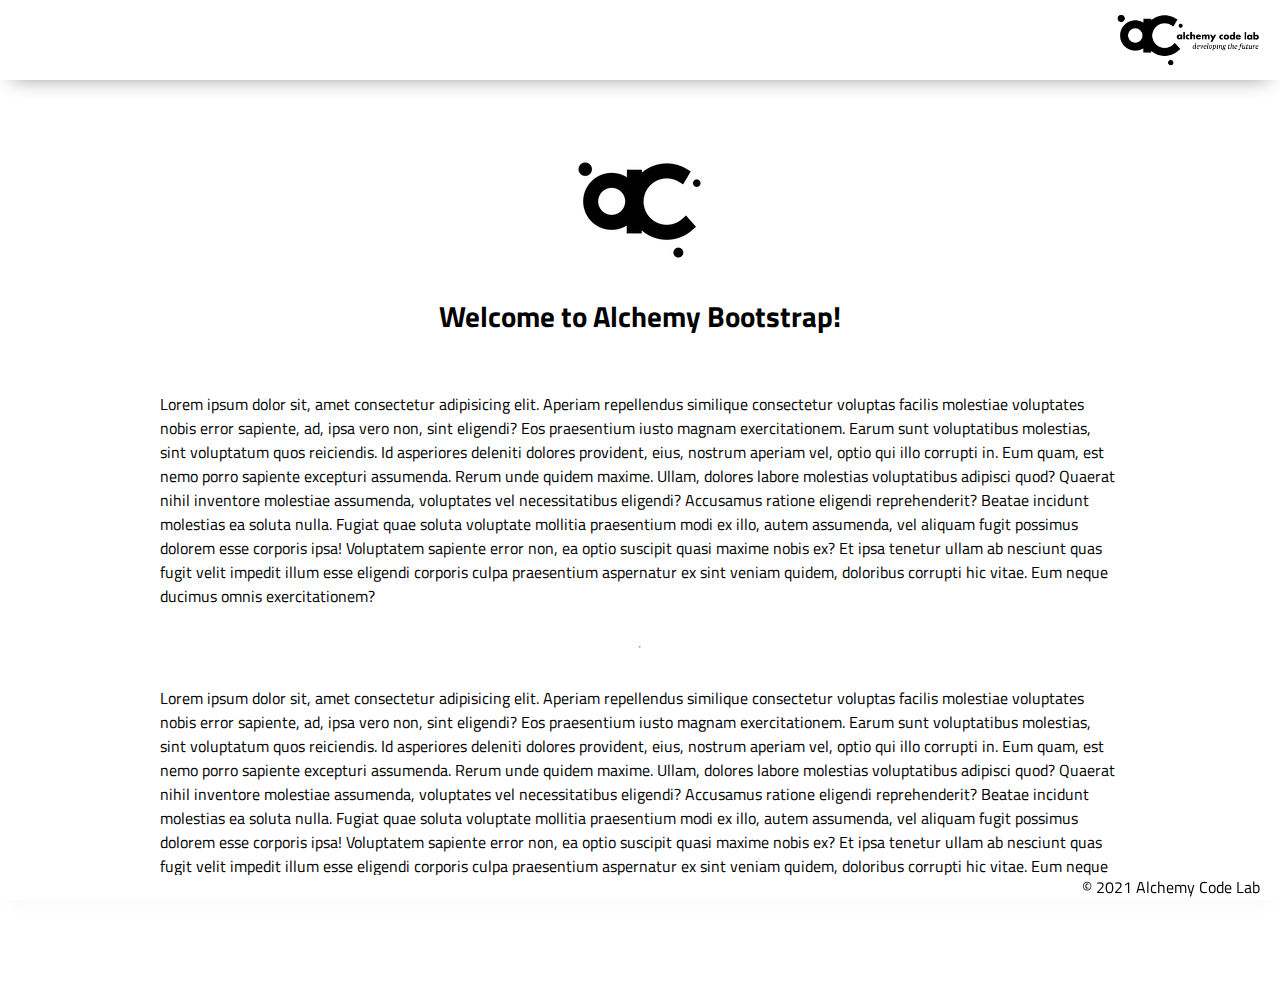
==== index.html @ af1ee73b "Initial commit" ====
<!DOCTYPE html>
<html lang="en">

<head>
    <meta charset="UTF-8">
    <meta name="viewport" content="width=device-width, initial-scale=1.0">
    <meta http-equiv="X-UA-Compatible" content="ie=edge">
    <link href="https://fonts.googleapis.com/css2?family=Titillium+Web:wght@300&display=swap" rel="stylesheet">
    <link rel="stylesheet" href="./styles/reset.css">
    <link rel="stylesheet" href="./styles/style.css">
    <link rel="stylesheet" href="./styles/home.css">
    <title>Document</title>
</head>

<body>
    <header>
        <div class="gutter-right logo">
            <img src="./assets/big-logo.png" />
        </div>
    </header>
    <main>
        <section class="main-section">
            <img class="main-logo" src="./assets/alchemy-logo.png" />
            <h2>
                Welcome to Alchemy Bootstrap!
            </h2>

            <p>
                Lorem ipsum dolor sit, amet consectetur adipisicing elit. Aperiam repellendus similique consectetur
                voluptas facilis molestiae voluptates nobis error sapiente, ad, ipsa vero non, sint eligendi? Eos
                praesentium iusto magnam exercitationem.
                Earum sunt voluptatibus molestias, sint voluptatum quos reiciendis. Id asperiores deleniti dolores
                provident, eius, nostrum aperiam vel, optio qui illo corrupti in. Eum quam, est nemo porro sapiente
                excepturi assumenda.
                Rerum unde quidem maxime. Ullam, dolores labore molestias voluptatibus adipisci quod? Quaerat nihil
                inventore molestiae assumenda, voluptates vel necessitatibus eligendi? Accusamus ratione eligendi
                reprehenderit? Beatae incidunt molestias ea soluta nulla.
                Fugiat quae soluta voluptate mollitia praesentium modi ex illo, autem assumenda, vel aliquam fugit
                possimus dolorem esse corporis ipsa! Voluptatem sapiente error non, ea optio suscipit quasi maxime nobis
                ex?
                Et ipsa tenetur ullam ab nesciunt quas fugit velit impedit illum esse eligendi corporis culpa
                praesentium aspernatur ex sint veniam quidem, doloribus corrupti hic vitae. Eum neque ducimus omnis
                exercitationem?
            </p>
            <hr />
            <p>
                Lorem ipsum dolor sit, amet consectetur adipisicing elit. Aperiam repellendus similique consectetur
                voluptas facilis molestiae voluptates nobis error sapiente, ad, ipsa vero non, sint eligendi? Eos
                praesentium iusto magnam exercitationem.
                Earum sunt voluptatibus molestias, sint voluptatum quos reiciendis. Id asperiores deleniti dolores
                provident, eius, nostrum aperiam vel, optio qui illo corrupti in. Eum quam, est nemo porro sapiente
                excepturi assumenda.
                Rerum unde quidem maxime. Ullam, dolores labore molestias voluptatibus adipisci quod? Quaerat nihil
                inventore molestiae assumenda, voluptates vel necessitatibus eligendi? Accusamus ratione eligendi
                reprehenderit? Beatae incidunt molestias ea soluta nulla.
                Fugiat quae soluta voluptate mollitia praesentium modi ex illo, autem assumenda, vel aliquam fugit
                possimus dolorem esse corporis ipsa! Voluptatem sapiente error non, ea optio suscipit quasi maxime nobis
                ex?
                Et ipsa tenetur ullam ab nesciunt quas fugit velit impedit illum esse eligendi corporis culpa
                praesentium aspernatur ex sint veniam quidem, doloribus corrupti hic vitae. Eum neque ducimus omnis
                exercitationem?
            </p>

        </section>
    </main>
    <footer>
        <div class="copy gutter-right">&copy; 2021 Alchemy Code Lab</div>
    </footer>

    <script type="module" src="./app.js"></script>
</body>

</html>
---- styles/style.css ----
body {
    /* feel free to update these css variables for a quick theme */
    
    --color1: white;
    --color2: white;
    --color3: white;
    --color4: white;
    --color5: white;
    
    /* https://coolors.co/generate and click export -> scss to get the colors to copy and paste below*/
        
    /* --color1: hsla(349, 69%, 76%, 1);
    --color2: hsla(207, 67%, 44%, 1);
    --color3: hsla(200, 61%, 56%, 1);
    --color4: hsla(187, 41%, 94%, 1);
    --color5: hsla(170, 28%, 95%, 1); */

    /* --color1: hsla(45, 86%, 83%, 1);
    --color2: hsla(135, 65%, 98%, 1);
    --color3: hsla(315, 37%, 86%, 1);
    --color4: hsla(45, 73%, 98%, 1);
    --color5: hsla(224, 40%, 79%, 1); */
    
    --header-height: 80px;
    --shadow: 0px 10px 20px -12px rgba(0,0,0,0.45);
    --gutter: 30px;
    --footer-height: 25px;
    
    font-family: 'Titillium Web', sans-serif;
    background-color: var(--color2);
}

main {
    display: flex;
    flex-direction: column;
    justify-content: center;
    align-items: center;
    margin-bottom: calc(var(--footer-height));
}

section {
    background-color: var(--color5);
    max-width: 80%;
    display: flex;
    flex-direction: column;
    justify-content: center;
    align-items: center;
    padding-top: var(--gutter);
    padding-bottom: var(--gutter);
    margin-top: var(--gutter);
    margin-bottom: var(--gutter);
    border: solid 2px var(--color1);
}

header {
    display: flex;
    justify-content: flex-end;
    background-color: var(--color3);
    height: var(--header-height);
    box-shadow: var(--shadow);
}


h2 {
    font-size: 1.8rem;
    font-weight: bold;
}

.gutter-right {
    margin-right: 20px;
}

header img {
    height: var(--header-height);
}

p {
    margin: var(--gutter);
}
  
footer {
    position: fixed;
    width: 100%;
    bottom: 0;
    height: var(--footer-height);
    display: flex;
    justify-content: flex-end;
    background-color: var(--color3);
    box-shadow: var(--shadow);
}
---- styles/home.css ----
/* add home page styles here */
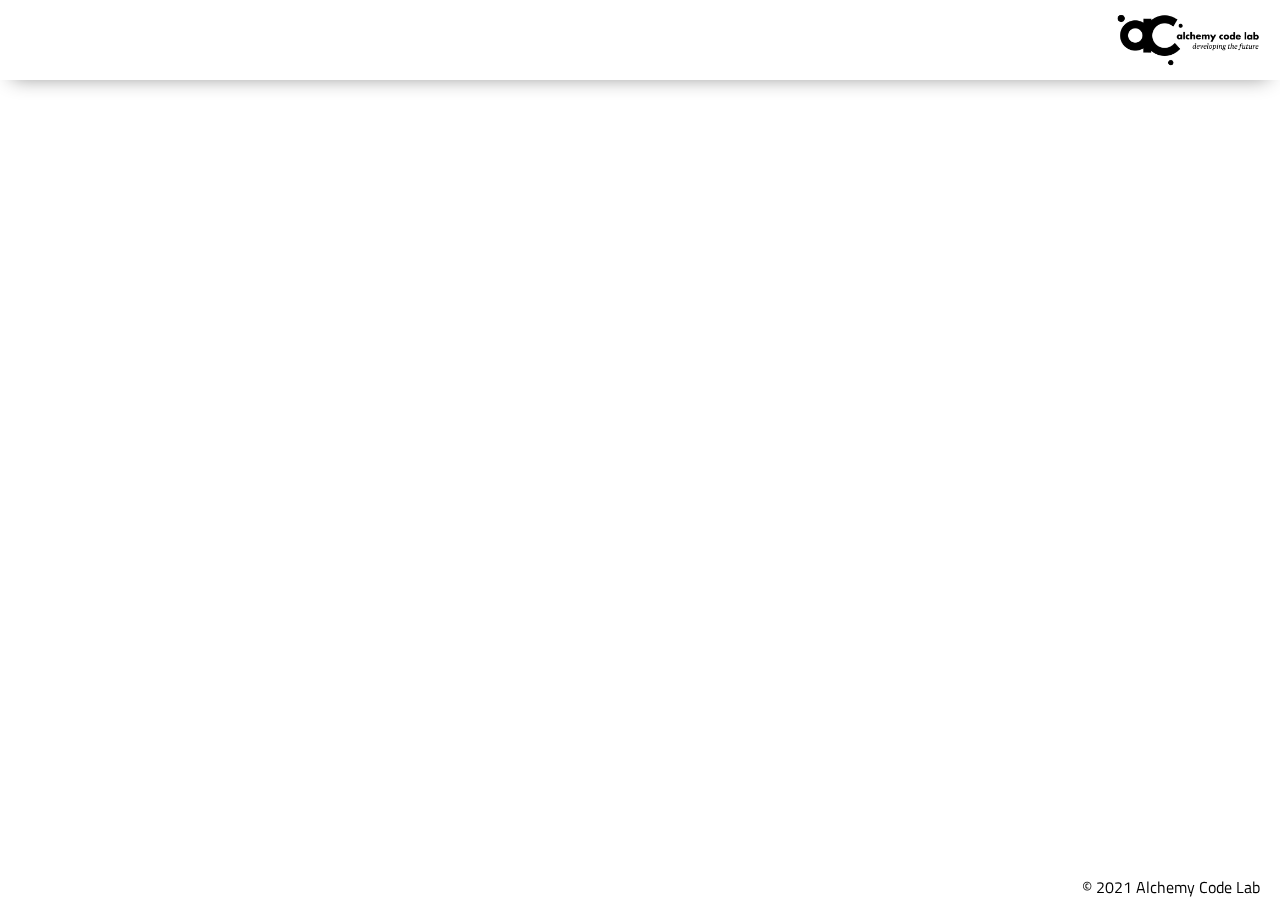
==== commit 5e2883cc: "initialization" ====
--- a/index.html
+++ b/index.html
@@ -19,49 +19,7 @@
         </div>
     </header>
     <main>
-        <section class="main-section">
-            <img class="main-logo" src="./assets/alchemy-logo.png" />
-            <h2>
-                Welcome to Alchemy Bootstrap!
-            </h2>
-
-            <p>
-                Lorem ipsum dolor sit, amet consectetur adipisicing elit. Aperiam repellendus similique consectetur
-                voluptas facilis molestiae voluptates nobis error sapiente, ad, ipsa vero non, sint eligendi? Eos
-                praesentium iusto magnam exercitationem.
-                Earum sunt voluptatibus molestias, sint voluptatum quos reiciendis. Id asperiores deleniti dolores
-                provident, eius, nostrum aperiam vel, optio qui illo corrupti in. Eum quam, est nemo porro sapiente
-                excepturi assumenda.
-                Rerum unde quidem maxime. Ullam, dolores labore molestias voluptatibus adipisci quod? Quaerat nihil
-                inventore molestiae assumenda, voluptates vel necessitatibus eligendi? Accusamus ratione eligendi
-                reprehenderit? Beatae incidunt molestias ea soluta nulla.
-                Fugiat quae soluta voluptate mollitia praesentium modi ex illo, autem assumenda, vel aliquam fugit
-                possimus dolorem esse corporis ipsa! Voluptatem sapiente error non, ea optio suscipit quasi maxime nobis
-                ex?
-                Et ipsa tenetur ullam ab nesciunt quas fugit velit impedit illum esse eligendi corporis culpa
-                praesentium aspernatur ex sint veniam quidem, doloribus corrupti hic vitae. Eum neque ducimus omnis
-                exercitationem?
-            </p>
-            <hr />
-            <p>
-                Lorem ipsum dolor sit, amet consectetur adipisicing elit. Aperiam repellendus similique consectetur
-                voluptas facilis molestiae voluptates nobis error sapiente, ad, ipsa vero non, sint eligendi? Eos
-                praesentium iusto magnam exercitationem.
-                Earum sunt voluptatibus molestias, sint voluptatum quos reiciendis. Id asperiores deleniti dolores
-                provident, eius, nostrum aperiam vel, optio qui illo corrupti in. Eum quam, est nemo porro sapiente
-                excepturi assumenda.
-                Rerum unde quidem maxime. Ullam, dolores labore molestias voluptatibus adipisci quod? Quaerat nihil
-                inventore molestiae assumenda, voluptates vel necessitatibus eligendi? Accusamus ratione eligendi
-                reprehenderit? Beatae incidunt molestias ea soluta nulla.
-                Fugiat quae soluta voluptate mollitia praesentium modi ex illo, autem assumenda, vel aliquam fugit
-                possimus dolorem esse corporis ipsa! Voluptatem sapiente error non, ea optio suscipit quasi maxime nobis
-                ex?
-                Et ipsa tenetur ullam ab nesciunt quas fugit velit impedit illum esse eligendi corporis culpa
-                praesentium aspernatur ex sint veniam quidem, doloribus corrupti hic vitae. Eum neque ducimus omnis
-                exercitationem?
-            </p>
-
-        </section>
+    
     </main>
     <footer>
         <div class="copy gutter-right">&copy; 2021 Alchemy Code Lab</div>
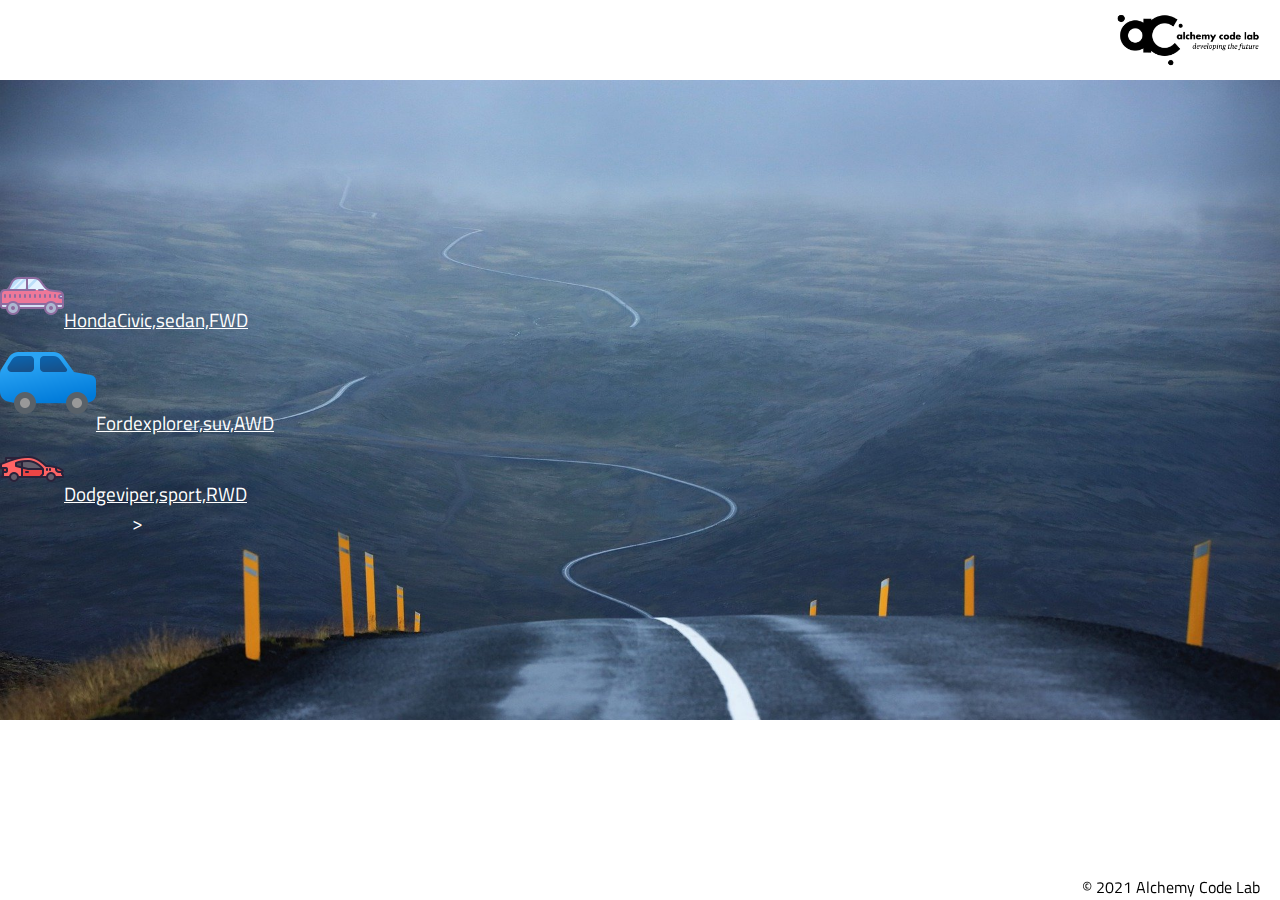
==== commit 5b18af8f: "dejavu but got it working after fixing the car  ID to a string" ====
--- a/index.html
+++ b/index.html
@@ -19,7 +19,7 @@
         </div>
     </header>
     <main>
-    
+        <ul id="carlist"></ul>>
     </main>
     <footer>
         <div class="copy gutter-right">&copy; 2021 Alchemy Code Lab</div>
--- a/styles/style.css
+++ b/styles/style.css
@@ -37,6 +37,7 @@
     justify-content: center;
     align-items: center;
     margin-bottom: calc(var(--footer-height));
+    
 }
 
 section {
@@ -89,3 +90,7 @@
     background-color: var(--color3);
     box-shadow: var(--shadow);
 }
+
+a {
+    color:white;
+}--- a/styles/home.css
+++ b/styles/home.css
@@ -1 +1,13 @@
-/* add home page styles here */+/* add home page styles here */
+main {
+    background-image: url(../assets/background.jpg);
+    display: flex;
+    flex-wrap: wrap;
+    margin-bottom: 40px;
+    background-size: cover;
+    height: 640px;
+    align-content: flex-start;
+    position: relative;
+    color: white;
+    font-size: larger;
+}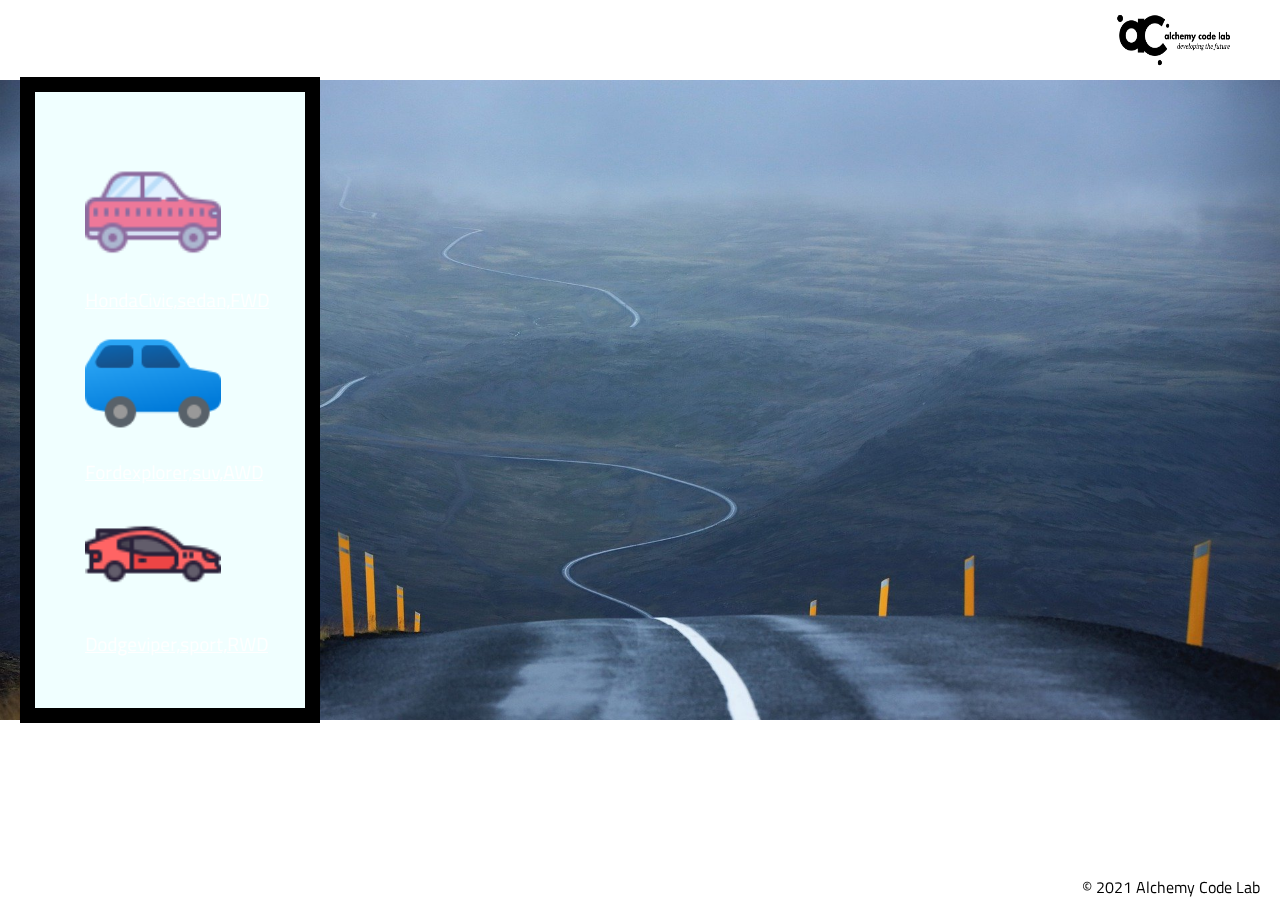
==== commit 7d39bf7c: "test upload" ====
--- a/index.html
+++ b/index.html
@@ -19,7 +19,7 @@
         </div>
     </header>
     <main>
-        <ul id="carlist"></ul>>
+        <ul id="carlist"></ul>
     </main>
     <footer>
         <div class="copy gutter-right">&copy; 2021 Alchemy Code Lab</div>
--- a/styles/style.css
+++ b/styles/style.css
@@ -93,4 +93,16 @@
 
 a {
     color:white;
+}
+
+img{
+    width:80%;
+}
+
+#carlist {
+    width: 300px;
+    border: 15px solid rgb(0, 0, 0);
+    padding: 50px;
+    margin: 20px;
+    background-color: azure;
 }